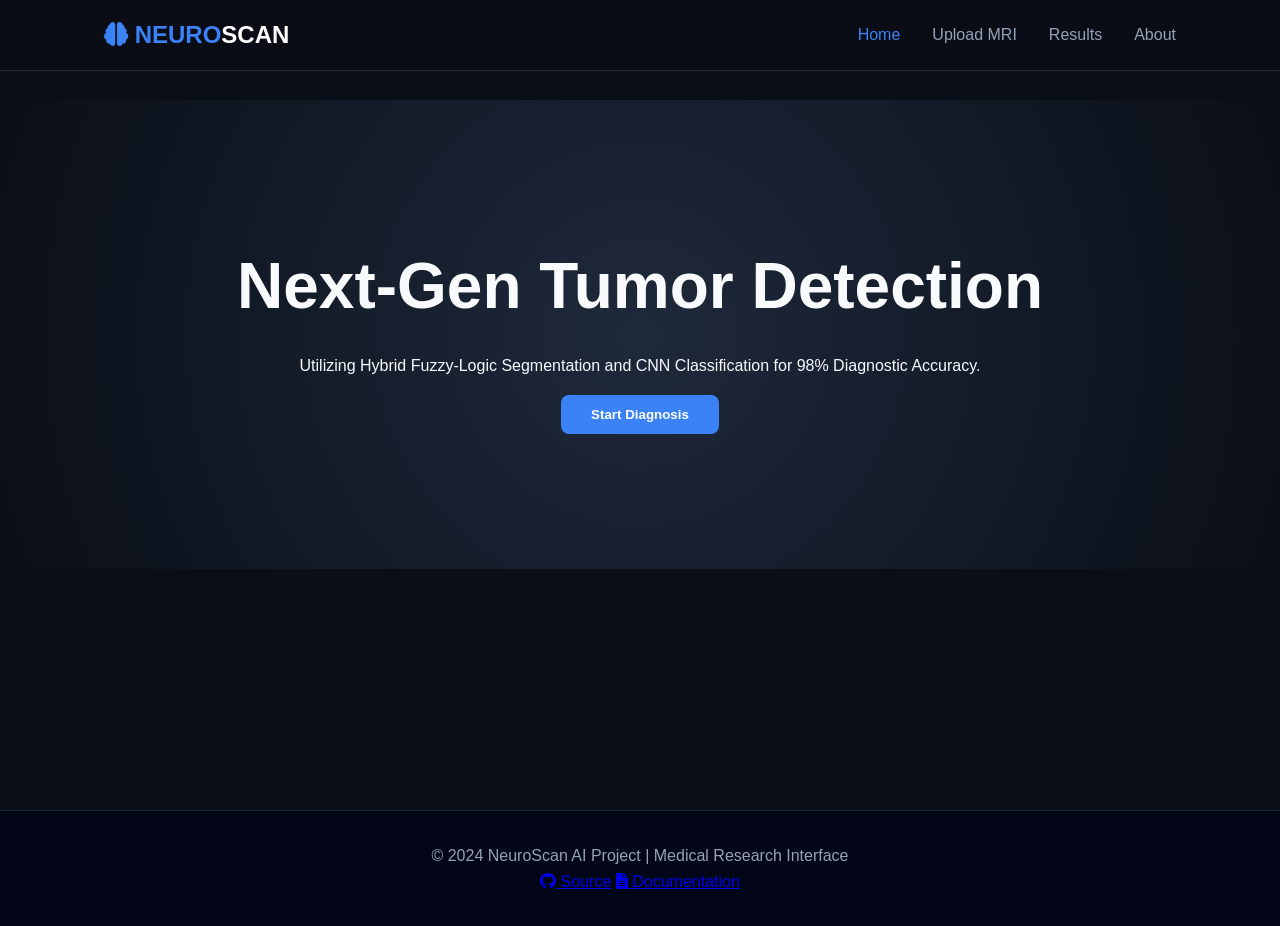
==== index.html @ c93822a3 "verson2" ====
<!DOCTYPE html>
<html lang="en">
<head>
    <meta charset="UTF-8">
    <meta name="viewport" content="width=device-width, initial-scale=1.0">
    <title>NeuroScan AI | Brain Tumor Detection</title>
    <link rel="stylesheet" href="style.css">
    <link rel="stylesheet" href="https://cdnjs.cloudflare.com/ajax/libs/font-awesome/6.0.0/css/all.min.css">
</head>
<body>

    <header>
        <nav class="navbar">
            <div class="logo">
                <i class="fas fa-brain"></i> <span>NEURO<span>SCAN</span></span>
            </div>
            <ul class="nav-links">
                <li><a href="#" class="nav-link active" data-target="home">Home</a></li>
                <li><a href="#" class="nav-link" data-target="upload">Upload MRI</a></li>
                <li><a href="#" class="nav-link" data-target="result">Results</a></li>
                <li><a href="#" class="nav-link" data-target="about">About</a></li>
            </ul>
        </nav>
    </header>

    <main id="main-content">
        
        <section id="home" class="page active">
            <div class="hero">
                <h1>Next-Gen Tumor Detection</h1>
                <p>Utilizing Hybrid Fuzzy-Logic Segmentation and CNN Classification for 98% Diagnostic Accuracy.</p>
                <button class="btn-primary" onclick="navigateTo('upload')">Start Diagnosis</button>
            </div>
        </section>

        <section id="upload" class="page">
            <div class="container">
                <h2>MRI Analysis Portal</h2>
                <div class="upload-box" id="drop-zone">
                    <i class="fas fa-cloud-upload-alt"></i>
                    <p>Drag & Drop MRI Scan or Click to Browse</p>
                    <input type="file" id="file-input" hidden accept="image/*">
                    <button class="btn-secondary">Select Image</button>
                </div>
                <div id="preview-container" class="hidden">
                    <img id="mri-preview" src="" alt="Preview">
                    <button class="btn-primary" id="analyze-btn">Run AI Analysis</button>
                </div>
            </div>
        </section>

        <section id="result" class="page">
            <div class="container">
                <h2>Diagnostic Report</h2>
                <div class="result-grid">
                    <div class="result-card">
                        <h3>Classification</h3>
                        <p id="tumor-type" class="highlight">Pending...</p>
                    </div>
                    <div class="result-card">
                        <h3>Confidence</h3>
                        <p id="confidence-level">--</p>
                    </div>
                    <div class="result-card">
                        <h3>Tumor Size</h3>
                        <p id="tumor-size">--</p>
                    </div>
                </div>
                <div class="scan-visual">
                    <div class="scan-line"></div>
                    <img id="analyzed-img" src="" alt="Scan result">
                </div>
            </div>
        </section>

        <section id="about" class="page">
            <div class="container text-content">
                <h2>About the Project</h2>
                <p>This system integrates <strong>Fuzzy Thresholding</strong> to precisely detect tumor regions and <strong>Convolutional Neural Networks (CNN)</strong> to classify findings into Glioma, Meningioma, Pituitary, or No Tumor.</p>
                <div class="tech-stack">
                    <span><i class="fab fa-python"></i> CNN Model</span>
                    <span><i class="fas fa-microchip"></i> Fuzzy Logic</span>
                    <span><i class="fas fa-bolt"></i> Real-time Processing</span>
                </div>
            </div>
        </section>

    </main>

    <footer>
        <p>&copy; 2024 NeuroScan AI Project | Medical Research Interface</p>
        <div class="footer-links">
            <a href="#"><i class="fab fa-github"></i> Source</a>
            <a href="#"><i class="fas fa-file-alt"></i> Documentation</a>
        </div>
    </footer>

    <script src="script.js"></script>
</body>
</html>
---- style.css ----
:root {
    --bg-dark: #0a0e17;
    --card-bg: #161c2d;
    --accent-blue: #3b82f6;
    --accent-glow: rgba(59, 130, 246, 0.5);
    --text-main: #f8fafc;
    --text-dim: #94a3b8;
}

* { margin: 0; padding: 0; box-sizing: border-box; }
body { font-family: 'Segoe UI', sans-serif; background: var(--bg-dark); color: var(--text-main); line-height: 1.6; }

/* Navigation */
header { background: rgba(10, 14, 23, 0.8); backdrop-filter: blur(10px); position: fixed; width: 100%; z-index: 1000; border-bottom: 1px solid #1e293b; }
.navbar { display: flex; justify-content: space-between; align-items: center; padding: 1rem 5%; max-width: 1200px; margin: auto; }
.logo { font-size: 1.5rem; font-weight: 800; color: var(--accent-blue); }
.logo span span { color: white; }
.nav-links { display: flex; list-style: none; gap: 2rem; }
.nav-link { text-decoration: none; color: var(--text-dim); transition: 0.3s; font-weight: 500; }
.nav-link.active, .nav-link:hover { color: var(--accent-blue); }

/* Routing */
.page { display: none; padding-top: 100px; min-height: 90vh; }
.page.active { display: block; animation: fadeIn 0.5s ease; }

@keyframes fadeIn { from { opacity: 0; transform: translateY(10px); } to { opacity: 1; transform: translateY(0); } }

/* Layout Components */
.container { max-width: 1000px; margin: auto; padding: 2rem; text-align: center; }
.hero { text-align: center; padding: 15vh 5%; background: radial-gradient(circle at center, #1e293b 0%, #0a0e17 100%); }
.hero h1 { font-size: 4rem; margin-bottom: 1rem; }

.upload-box { border: 2px dashed #334155; padding: 4rem; border-radius: 20px; background: var(--card-bg); cursor: pointer; transition: 0.3s; }
.upload-box:hover { border-color: var(--accent-blue); box-shadow: 0 0 20px var(--accent-glow); }

.btn-primary { background: var(--accent-blue); color: white; border: none; padding: 12px 30px; border-radius: 8px; font-weight: 600; cursor: pointer; margin-top: 1rem; }

/* Results */
.result-grid { display: grid; grid-template-columns: repeat(3, 1fr); gap: 1.5rem; margin-top: 2rem; }
.result-card { background: var(--card-bg); padding: 1.5rem; border-radius: 15px; border: 1px solid #1e293b; }
.highlight { color: var(--accent-blue); font-size: 1.5rem; font-weight: bold; }

/* Footer */
footer { background: #020617; text-align: center; padding: 2rem; border-top: 1px solid #1e293b; color: var(--text-dim); }
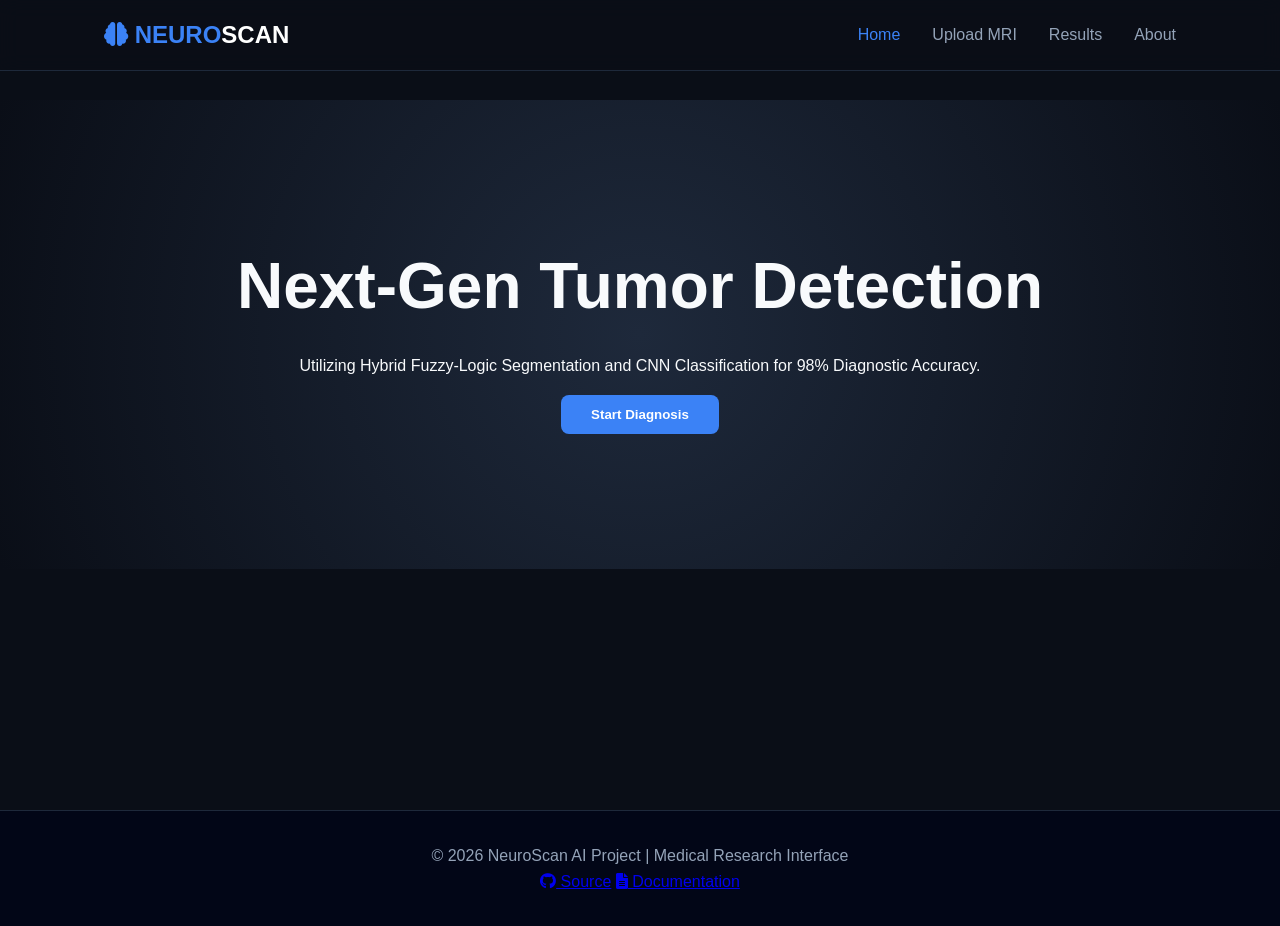
==== commit a1a39343: "version3" ====
--- a/index.html
+++ b/index.html
@@ -88,7 +88,7 @@
     </main>
 
     <footer>
-        <p>&copy; 2024 NeuroScan AI Project | Medical Research Interface</p>
+        <p>&copy; 2026 NeuroScan AI Project | Medical Research Interface</p>
         <div class="footer-links">
             <a href="#"><i class="fab fa-github"></i> Source</a>
             <a href="#"><i class="fas fa-file-alt"></i> Documentation</a>
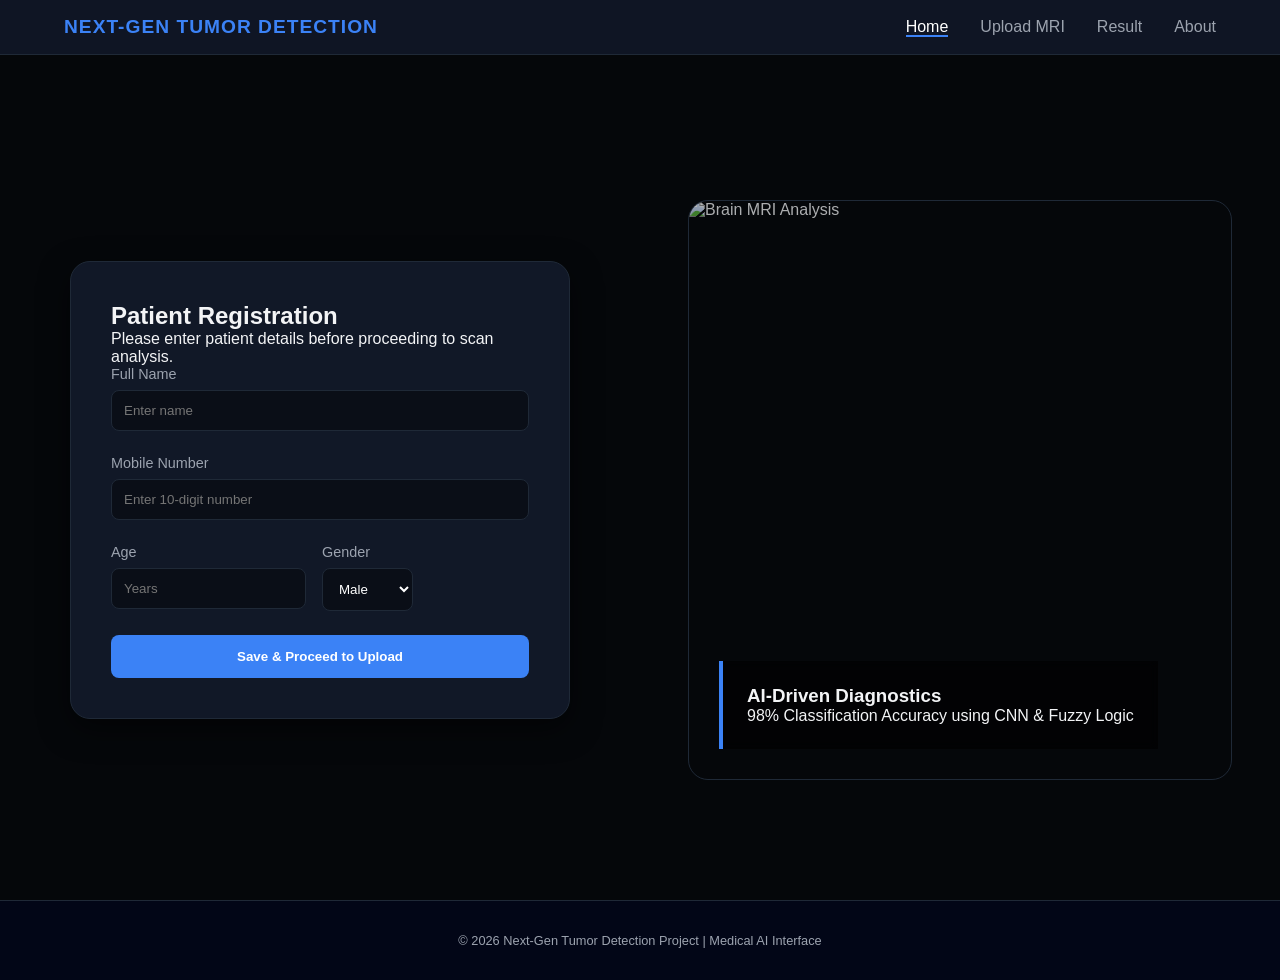
==== commit 4d4dc1a9: "version2" ====
--- a/index.html
+++ b/index.html
@@ -3,98 +3,69 @@
 <head>
     <meta charset="UTF-8">
     <meta name="viewport" content="width=device-width, initial-scale=1.0">
-    <title>NeuroScan AI | Brain Tumor Detection</title>
+    <title>Next-Gen Tumor Detection | Home</title>
     <link rel="stylesheet" href="style.css">
     <link rel="stylesheet" href="https://cdnjs.cloudflare.com/ajax/libs/font-awesome/6.0.0/css/all.min.css">
 </head>
 <body>
-
     <header>
         <nav class="navbar">
-            <div class="logo">
-                <i class="fas fa-brain"></i> <span>NEURO<span>SCAN</span></span>
-            </div>
+            <div class="logo">Next-Gen Tumor Detection</div>
             <ul class="nav-links">
-                <li><a href="#" class="nav-link active" data-target="home">Home</a></li>
-                <li><a href="#" class="nav-link" data-target="upload">Upload MRI</a></li>
-                <li><a href="#" class="nav-link" data-target="result">Results</a></li>
-                <li><a href="#" class="nav-link" data-target="about">About</a></li>
+                <li><a href="index.html" class="active">Home</a></li>
+                <li><a href="upload.html">Upload MRI</a></li>
+                <li><a href="result.html">Result</a></li>
+                <li><a href="about.html">About</a></li>
             </ul>
         </nav>
     </header>
 
-    <main id="main-content">
-        
-        <section id="home" class="page active">
-            <div class="hero">
-                <h1>Next-Gen Tumor Detection</h1>
-                <p>Utilizing Hybrid Fuzzy-Logic Segmentation and CNN Classification for 98% Diagnostic Accuracy.</p>
-                <button class="btn-primary" onclick="navigateTo('upload')">Start Diagnosis</button>
+    <main class="home-container">
+        <section class="body-section section-form">
+            <div class="card">
+                <h2>Patient Registration</h2>
+                <p>Please enter patient details before proceeding to scan analysis.</p>
+                <form id="patient-form">
+                    <div class="form-group">
+                        <label>Full Name</label>
+                        <input type="text" placeholder="Enter name" required>
+                    </div>
+                    <div class="form-group">
+                        <label>Mobile Number</label>
+                        <input type="tel" placeholder="Enter 10-digit number" required>
+                    </div>
+                    <div class="form-row">
+                        <div class="form-group">
+                            <label>Age</label>
+                            <input type="number" placeholder="Years">
+                        </div>
+                        <div class="form-group">
+                            <label>Gender</label>
+                            <select>
+                                <option>Male</option>
+                                <option>Female</option>
+                                <option>Other</option>
+                            </select>
+                        </div>
+                    </div>
+                    <button type="submit" class="btn-primary w-100">Save & Proceed to Upload</button>
+                </form>
             </div>
         </section>
 
-        <section id="upload" class="page">
-            <div class="container">
-                <h2>MRI Analysis Portal</h2>
-                <div class="upload-box" id="drop-zone">
-                    <i class="fas fa-cloud-upload-alt"></i>
-                    <p>Drag & Drop MRI Scan or Click to Browse</p>
-                    <input type="file" id="file-input" hidden accept="image/*">
-                    <button class="btn-secondary">Select Image</button>
-                </div>
-                <div id="preview-container" class="hidden">
-                    <img id="mri-preview" src="" alt="Preview">
-                    <button class="btn-primary" id="analyze-btn">Run AI Analysis</button>
+        <section class="body-section section-image">
+            <div class="image-wrapper">
+                <img src="https://images.unsplash.com/photo-1559757175-5700dde675bc?auto=format&fit=crop&q=80&w=1000" alt="Brain MRI Analysis">
+                <div class="overlay-text">
+                    <h3>AI-Driven Diagnostics</h3>
+                    <p>98% Classification Accuracy using CNN & Fuzzy Logic</p>
                 </div>
             </div>
         </section>
-
-        <section id="result" class="page">
-            <div class="container">
-                <h2>Diagnostic Report</h2>
-                <div class="result-grid">
-                    <div class="result-card">
-                        <h3>Classification</h3>
-                        <p id="tumor-type" class="highlight">Pending...</p>
-                    </div>
-                    <div class="result-card">
-                        <h3>Confidence</h3>
-                        <p id="confidence-level">--</p>
-                    </div>
-                    <div class="result-card">
-                        <h3>Tumor Size</h3>
-                        <p id="tumor-size">--</p>
-                    </div>
-                </div>
-                <div class="scan-visual">
-                    <div class="scan-line"></div>
-                    <img id="analyzed-img" src="" alt="Scan result">
-                </div>
-            </div>
-        </section>
-
-        <section id="about" class="page">
-            <div class="container text-content">
-                <h2>About the Project</h2>
-                <p>This system integrates <strong>Fuzzy Thresholding</strong> to precisely detect tumor regions and <strong>Convolutional Neural Networks (CNN)</strong> to classify findings into Glioma, Meningioma, Pituitary, or No Tumor.</p>
-                <div class="tech-stack">
-                    <span><i class="fab fa-python"></i> CNN Model</span>
-                    <span><i class="fas fa-microchip"></i> Fuzzy Logic</span>
-                    <span><i class="fas fa-bolt"></i> Real-time Processing</span>
-                </div>
-            </div>
-        </section>
-
     </main>
 
     <footer>
-        <p>&copy; 2026 NeuroScan AI Project | Medical Research Interface</p>
-        <div class="footer-links">
-            <a href="#"><i class="fab fa-github"></i> Source</a>
-            <a href="#"><i class="fas fa-file-alt"></i> Documentation</a>
-        </div>
+        <p>&copy; 2026 Next-Gen Tumor Detection Project | Medical AI Interface</p>
     </footer>
-
-    <script src="script.js"></script>
 </body>
 </html>
--- a/style.css
+++ b/style.css
@@ -1,44 +1,261 @@
 :root {
-    --bg-dark: #0a0e17;
-    --card-bg: #161c2d;
-    --accent-blue: #3b82f6;
-    --accent-glow: rgba(59, 130, 246, 0.5);
-    --text-main: #f8fafc;
-    --text-dim: #94a3b8;
+    --bg: #05070a;
+    --card: #111827;
+    --primary: #3b82f6;
+    --text: #f3f4f6;
+    --text-muted: #9ca3af;
+    --border: #1f2937;
 }
 
 * { margin: 0; padding: 0; box-sizing: border-box; }
-body { font-family: 'Segoe UI', sans-serif; background: var(--bg-dark); color: var(--text-main); line-height: 1.6; }
-
-/* Navigation */
-header { background: rgba(10, 14, 23, 0.8); backdrop-filter: blur(10px); position: fixed; width: 100%; z-index: 1000; border-bottom: 1px solid #1e293b; }
-.navbar { display: flex; justify-content: space-between; align-items: center; padding: 1rem 5%; max-width: 1200px; margin: auto; }
-.logo { font-size: 1.5rem; font-weight: 800; color: var(--accent-blue); }
-.logo span span { color: white; }
+body { font-family: 'Inter', sans-serif; background: var(--bg); color: var(--text); overflow-x: hidden; }
+
+/* Header & Nav */
+header { background: rgba(17, 24, 39, 0.9); border-bottom: 1px solid var(--border); position: fixed; width: 100%; top: 0; z-index: 1000; }
+.navbar { display: flex; justify-content: space-between; align-items: center; padding: 1rem 5%; max-width: 1400px; margin: auto; }
+.logo { font-size: 1.2rem; font-weight: 800; color: var(--primary); letter-spacing: 1px; text-transform: uppercase; }
 .nav-links { display: flex; list-style: none; gap: 2rem; }
-.nav-link { text-decoration: none; color: var(--text-dim); transition: 0.3s; font-weight: 500; }
-.nav-link.active, .nav-link:hover { color: var(--accent-blue); }
-
-/* Routing */
-.page { display: none; padding-top: 100px; min-height: 90vh; }
-.page.active { display: block; animation: fadeIn 0.5s ease; }
-
-@keyframes fadeIn { from { opacity: 0; transform: translateY(10px); } to { opacity: 1; transform: translateY(0); } }
-
-/* Layout Components */
-.container { max-width: 1000px; margin: auto; padding: 2rem; text-align: center; }
-.hero { text-align: center; padding: 15vh 5%; background: radial-gradient(circle at center, #1e293b 0%, #0a0e17 100%); }
-.hero h1 { font-size: 4rem; margin-bottom: 1rem; }
-
-.upload-box { border: 2px dashed #334155; padding: 4rem; border-radius: 20px; background: var(--card-bg); cursor: pointer; transition: 0.3s; }
-.upload-box:hover { border-color: var(--accent-blue); box-shadow: 0 0 20px var(--accent-glow); }
-
-.btn-primary { background: var(--accent-blue); color: white; border: none; padding: 12px 30px; border-radius: 8px; font-weight: 600; cursor: pointer; margin-top: 1rem; }
-
-/* Results */
-.result-grid { display: grid; grid-template-columns: repeat(3, 1fr); gap: 1.5rem; margin-top: 2rem; }
-.result-card { background: var(--card-bg); padding: 1.5rem; border-radius: 15px; border: 1px solid #1e293b; }
-.highlight { color: var(--accent-blue); font-size: 1.5rem; font-weight: bold; }
+.nav-links a { text-decoration: none; color: var(--text-muted); font-weight: 500; transition: 0.3s; }
+.nav-links a.active, .nav-links a:hover { color: white; border-bottom: 2px solid var(--primary); }
+
+/* Side-by-Side Layout */
+.home-container { 
+    display: flex; 
+    min-height: 100vh; 
+    padding-top: 80px; /* Space for fixed header */
+}
+
+.body-section { flex: 1; display: flex; align-items: center; justify-content: center; padding: 3rem; }
+
+/* Form Styling (Body 1) */
+.section-form .card { width: 100%; max-width: 500px; background: var(--card); padding: 2.5rem; border-radius: 20px; border: 1px solid var(--border); box-shadow: 0 10px 30px rgba(0,0,0,0.5); }
+.form-group { margin-bottom: 1.5rem; text-align: left; }
+label { display: block; margin-bottom: 0.5rem; color: var(--text-muted); font-size: 0.9rem; }
+input, select { width: 100%; padding: 12px; background: #0a0e17; border: 1px solid var(--border); border-radius: 8px; color: white; outline: none; }
+input:focus { border-color: var(--primary); }
+.form-row { display: flex; gap: 1rem; }
+.w-100 { width: 100%; }
+
+/* Image Styling (Body 2) */
+.section-image .image-wrapper { position: relative; width: 100%; height: 80%; border-radius: 20px; overflow: hidden; border: 1px solid var(--border); }
+.section-image img { width: 100%; height: 100%; object-fit: cover; opacity: 0.7; }
+.overlay-text { position: absolute; bottom: 30px; left: 30px; background: rgba(0,0,0,0.6); padding: 1.5rem; border-left: 4px solid var(--primary); backdrop-filter: blur(5px); }
+
+/* Buttons */
+.btn-primary { background: var(--primary); color: white; border: none; padding: 14px; border-radius: 8px; font-weight: 600; cursor: pointer; transition: 0.3s; }
+.btn-primary:hover { background: #2563eb; transform: translateY(-2px); }
 
 /* Footer */
-footer { background: #020617; text-align: center; padding: 2rem; border-top: 1px solid #1e293b; color: var(--text-dim); }+footer { text-align: center; padding: 2rem; background: #020617; border-top: 1px solid var(--border); color: var(--text-muted); font-size: 0.8rem; }
+
+/* Responsive */
+@media (max-width: 900px) {
+    .home-container { flex-direction: column; }
+    .section-image { display: none; } /* Hide image on mobile for better UX */
+}
+
+/* Upload Page Styles */
+.upload-page-container {
+    min-height: 90vh;
+    display: flex;
+    align-items: center;
+    justify-content: center;
+    padding: 100px 20px 50px;
+}
+
+.upload-card {
+    width: 100%;
+    max-width: 800px;
+    background: var(--card);
+    border-radius: 24px;
+    padding: 3rem;
+    text-align: center;
+    border: 1px solid var(--border);
+}
+
+.upload-header i { font-size: 3rem; color: var(--primary); margin-bottom: 1rem; }
+.upload-header h2 { margin-bottom: 0.5rem; }
+.upload-header p { color: var(--text-muted); margin-bottom: 2rem; }
+
+/* Drop Zone */
+.drop-zone {
+    border: 2px dashed var(--border);
+    border-radius: 16px;
+    padding: 4rem 2rem;
+    cursor: pointer;
+    transition: 0.3s;
+}
+
+.drop-zone:hover {
+    border-color: var(--primary);
+    background: rgba(59, 130, 246, 0.05);
+}
+
+.drop-zone-content i { font-size: 2.5rem; color: var(--text-muted); margin-bottom: 1rem; }
+.pulse { animation: pulseAnim 2s infinite; }
+
+@keyframes pulseAnim {
+    0% { transform: scale(1); opacity: 0.5; }
+    50% { transform: scale(1.1); opacity: 1; }
+    100% { transform: scale(1); opacity: 0.5; }
+}
+
+/* Preview Section */
+#preview-section { margin-top: 2rem; animation: slideUp 0.5s ease; }
+
+.preview-box {
+    position: relative;
+    max-width: 400px;
+    margin: 0 auto 1.5rem;
+    border-radius: 12px;
+    overflow: hidden;
+    border: 2px solid var(--primary);
+}
+
+.preview-box img { width: 100%; display: block; }
+
+.scan-effect {
+    position: absolute;
+    top: 0; left: 0; width: 100%; height: 4px;
+    background: var(--primary);
+    box-shadow: 0 0 15px var(--primary);
+    animation: scanning 3s infinite linear;
+}
+
+@keyframes scanning {
+    0% { top: 0%; }
+    50% { top: 100%; }
+    100% { top: 0%; }
+}
+
+.upload-actions { display: flex; gap: 1rem; justify-content: center; }
+.btn-secondary { background: transparent; border: 1px solid #ef4444; color: #ef4444; padding: 12px 25px; border-radius: 8px; cursor: pointer; }
+.btn-outline { background: transparent; border: 1px solid var(--primary); color: var(--primary); padding: 10px 20px; border-radius: 6px; cursor: pointer; margin-top: 10px; }
+
+@keyframes slideUp {
+    from { opacity: 0; transform: translateY(20px); }
+    to { opacity: 1; transform: translateY(0); }
+}
+
+.hidden { display: none; }
+/* About Page Layout */
+.about-page {
+    padding-top: 120px;
+    text-align: center;
+}
+
+.about-hero {
+    margin-bottom: 4rem;
+}
+
+.glow-text {
+    font-size: 3rem;
+    color: var(--primary);
+    text-shadow: 0 0 20px rgba(59, 130, 246, 0.4);
+    margin-bottom: 1rem;
+}
+
+.about-grid {
+    display: grid;
+    grid-template-columns: repeat(auto-fit, minmax(300px, 1fr));
+    gap: 2rem;
+    margin-bottom: 4rem;
+}
+
+.tech-card {
+    padding: 2.5rem;
+    transition: transform 0.3s ease;
+}
+
+.tech-card:hover {
+    transform: translateY(-10px);
+    border-color: var(--primary);
+}
+
+.icon-box {
+    font-size: 2.5rem;
+    color: var(--primary);
+    margin-bottom: 1.5rem;
+}
+
+.tech-card h3 {
+    margin-bottom: 1rem;
+    color: white;
+}
+
+.tech-card p {
+    font-size: 0.95rem;
+    color: var(--text-muted);
+    line-height: 1.6;
+}
+
+/* Scope Section */
+.scope-section {
+    text-align: left;
+    padding: 3rem;
+}
+
+.scope-section h2 {
+    margin-bottom: 2rem;
+    color: var(--primary);
+    border-bottom: 1px solid var(--border);
+    padding-bottom: 1rem;
+}
+
+.scope-content {
+    display: grid;
+    grid-template-columns: 1fr 1fr;
+    gap: 1.5rem;
+}
+
+.scope-item {
+    display: flex;
+    align-items: center;
+    gap: 15px;
+    color: var(--text-muted);
+}
+
+.scope-item i {
+    color: #10b981; /* Success Green */
+}
+
+/* Responsive Scope */
+@media (max-width: 768px) {
+    .scope-content {
+        grid-template-columns: 1fr;
+    }
+}
+/* CNN Pipeline Styling */
+.pipeline-flow {
+    display: grid;
+    grid-template-columns: repeat(auto-fit, minmax(200px, 1fr));
+    gap: 1.5rem;
+    margin-top: 2rem;
+}
+
+.step {
+    padding: 1.5rem;
+    background: rgba(255, 255, 255, 0.03);
+    border-radius: 12px;
+    border: 1px solid var(--border);
+    position: relative;
+}
+
+.step-num {
+    position: absolute;
+    top: -10px;
+    right: 10px;
+    font-size: 2rem;
+    font-weight: 900;
+    color: rgba(59, 130, 246, 0.2);
+}
+
+.step h4 {
+    color: var(--primary);
+    margin-bottom: 0.5rem;
+}
+
+.step p {
+    font-size: 0.85rem;
+    color: var(--text-muted);
+}
